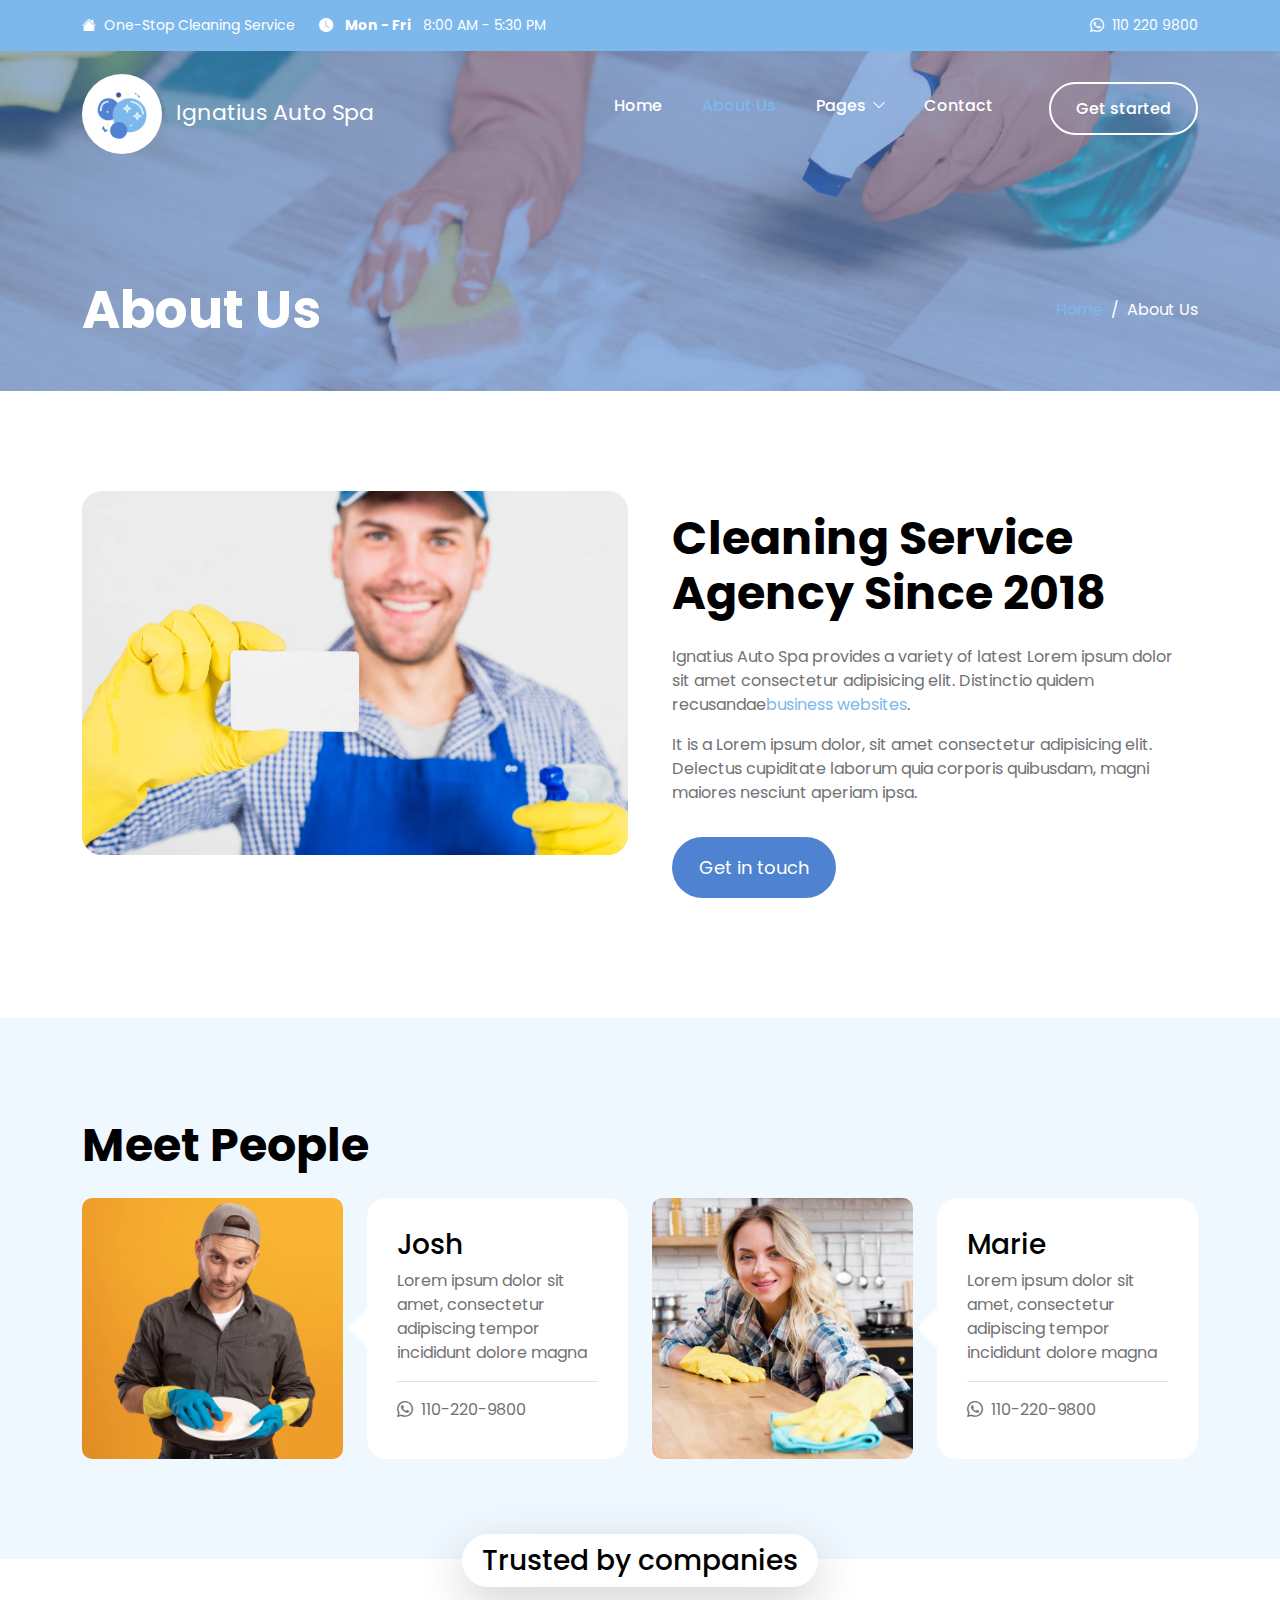
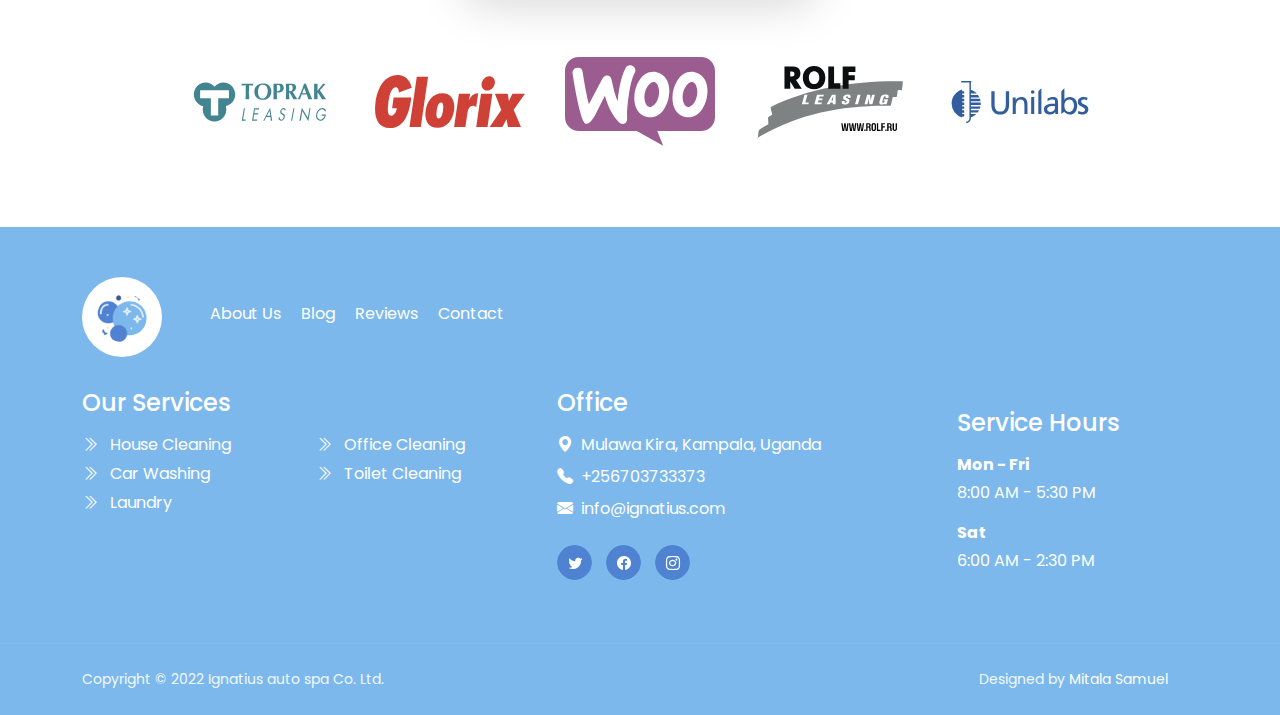
==== about.html @ b1fec324 "hello travor" ====
<!doctype html>
<html lang="en">
    <head>
        <meta charset="utf-8">
        <meta name="viewport" content="width=device-width, initial-scale=1">

        <meta name="description" content="">
        <meta name="author" content="">

        <title>About Us | Ignatius Auto Spa</title>

        <!-- CSS FILES -->        
        <link rel="preconnect" href="https://fonts.googleapis.com">
        
        <link rel="preconnect" href="https://fonts.gstatic.com" crossorigin>
        
        <link href="https://fonts.googleapis.com/css2?family=Poppins:ital,wght@0,400;0,500;0,700;1,400&display=swap" rel="stylesheet">

        <link href="css/bootstrap.min.css" rel="stylesheet">

        <link href="css/bootstrap-icons.css" rel="stylesheet">

        <link href="css/tooplate-clean-work.css" rel="stylesheet">
<!-- <--ignatius--> 
    </head>
    
    <body>

        <header class="site-header">
            <div class="container">
                <div class="row">
                    
                    <div class="col-lg-12 col-12 d-flex flex-wrap">
                        <p class="d-flex me-4 mb-0">
                            <i class="bi-house-fill me-2"></i>
                            One-Stop Cleaning Service
                        </p>

                        <p class="d-flex d-lg-block d-md-block d-none me-4 mb-0">
                            <i class="bi-clock-fill me-2"></i>
                            <strong class="me-2">Mon - Fri</strong> 8:00 AM - 5:30 PM
                        </p>

                        <p class="site-header-icon-wrap text-white d-flex mb-0 ms-auto">
                            <i class="site-header-icon bi-whatsapp me-2"></i>

                            <a href="tel: 110-220-9800" class="text-white">
                                110 220 9800
                            </a>
                        </p>
                    </div>

                </div>
            </div>
        </header>

        <nav class="navbar navbar-expand-lg">
            <div class="container">
                <a class="navbar-brand" href="index.html">
                    <img src="images/bubbles.png" class="logo img-fluid" alt="">

                    <span class="ms-2">Ignatius Auto Spa</span>
                </a>

                <button class="navbar-toggler" type="button" data-bs-toggle="collapse" data-bs-target="#navbarNav" aria-controls="navbarNav" aria-expanded="false" aria-label="Toggle navigation">
                    <span class="navbar-toggler-icon"></span>
                </button>

                <div class="collapse navbar-collapse" id="navbarNav">
                    <ul class="navbar-nav ms-auto">
                        <li class="nav-item">
                            <a class="nav-link" href="index.html">Home</a>
                        </li>

                        <li class="nav-item">
                            <a class="nav-link active" href="about.html">About Us</a>
                        </li>

                        <li class="nav-item dropdown">
                            <a class="nav-link dropdown-toggle" href="#section_5" id="navbarLightDropdownMenuLink" role="button" data-bs-toggle="dropdown" aria-expanded="false">Pages</a>

                            <ul class="dropdown-menu dropdown-menu-light" aria-labelledby="navbarLightDropdownMenuLink">
                                <li><a class="dropdown-item" href="services.html">Our Services</a></li>

                                <li><a class="dropdown-item" href="coming-soon.html">Coming Soon</a></li>

                                <li><a class="dropdown-item" href="page-404.html">Page 404</a></li>
                            </ul>
                        </li>

                        <li class="nav-item">
                            <a class="nav-link" href="contact.html">Contact</a>
                        </li>

                        <li class="nav-item ms-3">
                            <a class="nav-link custom-btn custom-border-btn custom-btn-bg-white btn" href="#">Get started</a>
                        </li>
                    </ul>
                </div>
            </div>
        </nav>

        <main>

            <section class="banner-section d-flex justify-content-center align-items-end">
                <div class="section-overlay"></div>

                <div class="container">
                    <div class="row">

                        <div class="col-lg-7 col-12">
                            <h1 class="text-white mb-lg-0">About Us</h1>
                        </div>

                        <div class="col-lg-4 col-12 d-flex justify-content-lg-end align-items-center ms-auto">
                            <nav aria-label="breadcrumb">
                                <ol class="breadcrumb justify-content-center">
                                    <li class="breadcrumb-item"><a href="index.html">Home</a></li>

                                    <li class="breadcrumb-item active" aria-current="page">About Us</li>
                                </ol>
                            </nav>
                        </div>

                    </div>
                </div>
            </section>
         

            <section class="section-padding">
                <div class="container">
                    <div class="row">

                        <div class="col-lg-6 col-12">
                            <img src="images/cleaning-concept-with-man-showing-business-card.jpg" class="featured-image img-fluid">
                        </div>

                        <div class="col-lg-6 col-12">
                            <div class="featured-block">
                                <h2 class="mb-4">Cleaning Service Agency Since 2018</h2>

                                <p>Ignatius Auto Spa provides a variety of latest Lorem ipsum dolor sit amet consectetur adipisicing elit. Distinctio quidem recusandae<a href="#">business websites</a>.</p>

                                <p>It is a Lorem ipsum dolor, sit amet consectetur adipisicing elit. Delectus cupiditate laborum quia corporis quibusdam, magni maiores nesciunt aperiam ipsa.</p>

                                <a class="custom-btn btn button button--atlas mt-3" href="contact.html">
                                    <span>Get in touch</span>
    
                                    <div class="marquee" aria-hidden="true">
                                        <div class="marquee__inner">
                                            <span>Get in touch</span>
                                            <span>Get in touch</span>
                                            <span>Get in touch</span>
                                            <span>Get in touch</span>
                                        </div>
                                    </div>
                                </a>
                            </div>
                        </div>

                    </div>
                </div>
            </section>


            <section class="team-section section-padding section-bg">
                <div class="container">
                    <div class="row">

                        <div class="col-lg-12 col-12">
                            <h2 class="mb-4">Meet People</h2>
                        </div>

                        <div class="col-lg-3 col-md-6 col-12 mb-lg-0 mb-md-5">
                            <img src="images/teams/young-cleaning-man-wearing-casual-clothes.jpg" class="team-image img-fluid">
                        </div>

                        <div class="col-lg-3 col-md-6 col-12 d-flex justify-content-lg-center mt-4 mt-lg-0 mt-md-0 mb-5 mb-lg-0">
                            <div class="team-info mx-auto mx-lg-0">
                                <h4 class="mb-2">Josh</h4>

                                <p>Lorem ipsum dolor sit amet, consectetur adipiscing tempor incididunt dolore magna</p>

                                <div class="border-top mt-3 pt-3">
                                    <p class="d-flex mb-0">
                                        <i class="bi-whatsapp me-2"></i>

                                        <a href="tel: 110-220-9800">
                                            110-220-9800
                                        </a>
                                    </p>
                                </div>
                            </div>
                        </div>

                        <div class="col-lg-3 col-md-6 col-12">
                            <img src="images/teams/happy-young-woman-wiping-kitchen-counter-wearing-yellow-gloves.jpg" class="team-image img-fluid">
                        </div>

                        <div class="col-lg-3 col-md-6 col-12 d-flex justify-content-lg-center mt-4 mt-lg-0 mt-md-0">
                            <div class="team-info mx-auto mx-lg-0">
                                <h4 class="mb-2">Marie</h4>

                                <p>Lorem ipsum dolor sit amet, consectetur adipiscing tempor incididunt dolore magna</p>

                                <div class="border-top mt-3 pt-3">
                                    <p class="d-flex mb-0">
                                        <i class="bi-whatsapp me-2"></i>

                                        <a href="tel: 110-220-9800">
                                            110-220-9800
                                        </a>
                                    </p>
                                </div>
                            </div>
                        </div>

                    </div>
                </div>
            </section>


            <section class="partners-section">
                <div class="container">
                    <div class="row justify-content-center align-items-center">

                        <div class="col-lg-12 col-12">
                            <h4 class="partners-section-title bg-white shadow-lg">Trusted by companies</h4>
                        </div>

                        <div class="col-lg-2 col-md-4 col-6">
                            <img src="images/partners/toprak-leasing.svg" class="partners-image img-fluid">
                        </div>

                        <div class="col-lg-2 col-md-4 col-6">
                            <img src="images/partners/glorix.svg" class="partners-image img-fluid">
                        </div>

                        <div class="col-lg-2 col-md-4 col-6">
                            <img src="images/partners/woocommerce.svg" class="partners-image img-fluid">
                        </div>

                        <div class="col-lg-2 col-md-4 col-6">
                            <img src="images/partners/rolf-leasing.svg" class="partners-image img-fluid">
                        </div>

                        <div class="col-lg-2 col-md-4 col-6">
                            <img src="images/partners/unilabs.svg" class="partners-image img-fluid">
                        </div>

                    </div>
                </div>
            </section>
        </main>
<footer class="site-footer">
    <div class="container">
        <div class="row">

            <div class="col-lg-12 col-12 d-flex align-items-center mb-4 pb-2">
                <div>
                    <img src="images/bubbles.png" class="logo img-fluid" alt="">
                </div>

                <ul class="footer-menu d-flex flex-wrap ms-5">
                    <li class="footer-menu-item"><a href="#" class="footer-menu-link">About Us</a></li>

                    <li class="footer-menu-item"><a href="#" class="footer-menu-link">Blog</a></li>

                    <li class="footer-menu-item"><a href="#" class="footer-menu-link">Reviews</a></li>

                    <li class="footer-menu-item"><a href="#" class="footer-menu-link">Contact</a></li>
                </ul>
            </div>

            <div class="col-lg-5 col-12 mb-4 mb-lg-0">
                <h5 class="site-footer-title mb-3">Our Services</h5>

                <ul class="footer-menu">
                    <li class="footer-menu-item">
                        <a href="#" class="footer-menu-link">
                            <i class="bi-chevron-double-right footer-menu-link-icon me-2"></i>
                            House Cleaning
                        </a>
                    </li>

                    <li class="footer-menu-item">
                        <a href="#" class="footer-menu-link">
                            <i class="bi-chevron-double-right footer-menu-link-icon me-2"></i>
                            Car Washing
                        </a>
                    </li>

                    <li class="footer-menu-item">
                        <a href="#" class="footer-menu-link">
                            <i class="bi-chevron-double-right footer-menu-link-icon me-2"></i>
                            Laundry
                        </a>
                    </li>

                    <li class="footer-menu-item">
                        <a href="#" class="footer-menu-link">
                            <i class="bi-chevron-double-right footer-menu-link-icon me-2"></i>
                            Office Cleaning
                        </a>
                    </li>

                    <li class="footer-menu-item">
                        <a href="#" class="footer-menu-link">
                            <i class="bi-chevron-double-right footer-menu-link-icon me-2"></i>
                            Toilet Cleaning
                        </a>
                    </li>
                </ul>
            </div>

            <div class="col-lg-4 col-md-6 col-12 mb-4 mb-lg-0 mb-md-0">
                <h5 class="site-footer-title mb-3">Office</h5>

                <p class="text-white d-flex mt-3 mb-2">
                    <i class="bi-geo-alt-fill me-2"></i>
                    Mulawa Kira, Kampala, Uganda
                </p>

                <p class="text-white d-flex mb-2">
                    <i class="bi-telephone-fill me-2"></i>

                    <a href="tel: +256703733373" class="site-footer-link">
                        +256703733373
                    </a>
                </p>

                <p class="text-white d-flex">
                    <i class="bi-envelope-fill me-2"></i>

                    <a href="mailto:info@company.com" class="site-footer-link">
                        info@ignatius.com
                    </a>
                </p>

                <ul class="social-icon mt-4">
                    <li class="social-icon-item">
                        <a href="#" class="social-icon-link button button--skoll">
                            <span></span>
                            <span class="bi-twitter"></span>
                        </a>
                    </li>

                    <li class="social-icon-item">
                        <a href="#" class="social-icon-link button button--skoll">
                            <span></span>
                            <span class="bi-facebook"></span>
                        </a>
                    </li>

                    <li class="social-icon-item">
                        <a href="#" class="social-icon-link button button--skoll">
                            <span></span>
                            <span class="bi-instagram"></span>
                        </a>
                    </li>
                </ul>
            </div>

            <div class="col-lg-3 col-md-6 col-6 mt-3 mt-lg-0 mt-md-0">
                <div class="featured-block">
                    <h5 class="text-white mb-3">Service Hours</h5>

                    <strong class="d-block text-white mb-1">Mon - Fri</strong>

                    <p class="text-white mb-3">8:00 AM - 5:30 PM</p>

                    <strong class="d-block text-white mb-1">Sat</strong>

                    <p class="text-white mb-0">6:00 AM - 2:30 PM</p>
                </div>
            </div>
        </div>
    </div>

    <div class="site-footer-bottom">
        <div class="container">
            <div class="row">

                <div class="col-lg-6 col-12">
                    <p class="copyright-text mb-0">Copyright © 2022 Ignatius auto spa Co. Ltd.</p>
                </div>

                <div class="col-lg-6 col-12 text-end">
                    <p class="copyright-text mb-0">
                        Designed by <a href="https://www.mitalasamuel.com" target="_parent">Mitala Samuel</a></p>
                </div>

            </div>
        </div>
    </div>
</footer>
        <!-- JAVASCRIPT FILES -->
        <script src="js/jquery.min.js"></script>
        <script src="js/bootstrap.min.js"></script>
        <script src="js/jquery.backstretch.min.js"></script>
        <script src="js/counter.js"></script>
        <script src="js/countdown.js"></script>
        <script src="js/init.js"></script>
        <script src="js/modernizr.js"></script>
        <script src="js/animated-headline.js"></script>
        <script src="js/custom.js"></script>

    </body>
</html>
---- css/tooplate-clean-work.css ----
:root {
  --white-color:                  #ffffff;
  --primary-color:                #7cb8eb;
  --secondary-color:              #4f83d1;
  --section-bg-color:             #f0f8ff;
  --custom-btn-bg-color:          #4f83d1;
  --custom-btn-bg-hover-color:    #7cb8eb;
  --dark-color:                   #000000;
  --p-color:                      #717275;
  --border-color:                 #e9eaeb;
  --link-hover-color:             #4f83d1;

  --body-font-family:             'Poppins', sans-serif;

  --h1-font-size:                 52px;
  --h2-font-size:                 46px;
  --h3-font-size:                 32px;
  --h4-font-size:                 28px;
  --h5-font-size:                 24px;
  --h6-font-size:                 22px;
  --p-font-size:                  16px;
  --btn-font-size:                18px;
  --copyright-font-size:          14px;

  --border-radius-large:          100px;
  --border-radius-medium:         20px;
  --border-radius-small:          10px;

  --font-weight-normal:           400;
  --font-weight-medium:           500;
  --font-weight-bold:             700;
}

body {
  background-color: var(--white-color);
  font-family: var(--body-font-family); 
}


/*---------------------------------------
  TYPOGRAPHY               
-----------------------------------------*/

h2,
h3,
h4,
h5,
h6 {
  color: var(--dark-color);
}

h1,
h2,
h3,
h4,
h5,
h6 {
  font-weight: var(--font-weight-medium);
}

h1 {
  font-size: var(--h1-font-size);
  font-weight: var(--font-weight-bold);
}

h2 {
  font-size: var(--h2-font-size);
  font-weight: var(--font-weight-bold);
}

h3 {
  font-size: var(--h3-font-size);
}

h4 {
  font-size: var(--h4-font-size);
}

h5 {
  font-size: var(--h5-font-size);
}

h6 {
  font-size: var(--h6-font-size);
}

p {
  color: var(--p-color);
  font-size: var(--p-font-size);
  font-weight: var(--font-weight-normal);
}

ul li {
  color: var(--p-color);
  font-size: var(--p-font-size);
  font-weight: var(--font-weight-normal);
}

a, 
button {
  touch-action: manipulation;
  transition: all 0.3s;
}

a {
  display: inline-block;
  color: var(--primary-color);
  text-decoration: none;
}

a:hover {
  color: var(--link-hover-color);
}

b,
strong {
  font-weight: var(--font-weight-bold);
}

.page-404-title {
  color: var(--secondary-color);
  font-size: 10rem;
}


/*---------------------------------------
  SECTION               
-----------------------------------------*/
.section-padding {
  padding-top: 100px;
  padding-bottom: 100px;
}

.section-bg {
  background-color: var(--section-bg-color);
}

.section-overlay {
  background-color: var(--secondary-color);
  position: absolute;
  top: 0;
  left: 0;
  pointer-events: none;
  width: 100%;
  height: 100%;
  opacity: 0.6;
}

.testimonial-section .section-overlay {
  opacity: 0.85;
}

.section-overlay + .container {
  position: relative;
}


/*---------------------------------------
  ANIMATED HEADLINE               
-----------------------------------------*/
.cd-words-wrapper {
  display: inline-block;
  position: relative;
  text-align: left;
}

.cd-words-wrapper b {
  color: #e5e50f;
  display: inline-block;
  position: absolute;
  white-space: nowrap;
  left: 0;
  top: 0;
}

.cd-words-wrapper b.is-visible {
  position: relative;
}

.no-js .cd-words-wrapper b {
  opacity: 0;
}

.no-js .cd-words-wrapper b.is-visible {
  opacity: 1;
}

.cd-headline.rotate-1 .cd-words-wrapper {
  -webkit-perspective: 300px;
  -moz-perspective: 300px;
  perspective: 300px;
}

.cd-headline.rotate-1 b {
  opacity: 0;
  -webkit-transform-origin: 50% 100%;
  -moz-transform-origin: 50% 100%;
  -ms-transform-origin: 50% 100%;
  -o-transform-origin: 50% 100%;
  transform-origin: 50% 100%;
  -webkit-transform: rotateX(180deg);
  -moz-transform: rotateX(180deg);
  -ms-transform: rotateX(180deg);
  -o-transform: rotateX(180deg);
  transform: rotateX(180deg);
}

.cd-headline.rotate-1 b.is-visible {
  opacity: 1;
  -webkit-transform: rotateX(0deg);
  -moz-transform: rotateX(0deg);
  -ms-transform: rotateX(0deg);
  -o-transform: rotateX(0deg);
  transform: rotateX(0deg);
  -webkit-animation: cd-rotate-1-in 1.2s;
  -moz-animation: cd-rotate-1-in 1.2s;
  animation: cd-rotate-1-in 1.2s;
}

.cd-headline.rotate-1 b.is-hidden {
  -webkit-transform: rotateX(180deg);
  -moz-transform: rotateX(180deg);
  -ms-transform: rotateX(180deg);
  -o-transform: rotateX(180deg);
  transform: rotateX(180deg);
  -webkit-animation: cd-rotate-1-out 1.2s;
  -moz-animation: cd-rotate-1-out 1.2s;
  animation: cd-rotate-1-out 1.2s;
}

@-webkit-keyframes cd-rotate-1-in {
  0% {
    -webkit-transform: rotateX(180deg);
    opacity: 0;
  }
  35% {
    -webkit-transform: rotateX(120deg);
    opacity: 0;
  }
  65% {
    opacity: 0;
  }
  100% {
    -webkit-transform: rotateX(360deg);
    opacity: 1;
  }
}

@-moz-keyframes cd-rotate-1-in {
  0% {
    -moz-transform: rotateX(180deg);
    opacity: 0;
  }
  35% {
    -moz-transform: rotateX(120deg);
    opacity: 0;
  }
  65% {
    opacity: 0;
  }
  100% {
    -moz-transform: rotateX(360deg);
    opacity: 1;
  }
}

@keyframes cd-rotate-1-in {
  0% {
    -webkit-transform: rotateX(180deg);
    -moz-transform: rotateX(180deg);
    -ms-transform: rotateX(180deg);
    -o-transform: rotateX(180deg);
    transform: rotateX(180deg);
    opacity: 0;
  }
  35% {
    -webkit-transform: rotateX(120deg);
    -moz-transform: rotateX(120deg);
    -ms-transform: rotateX(120deg);
    -o-transform: rotateX(120deg);
    transform: rotateX(120deg);
    opacity: 0;
  }
  65% {
    opacity: 0;
  }
  100% {
    -webkit-transform: rotateX(360deg);
    -moz-transform: rotateX(360deg);
    -ms-transform: rotateX(360deg);
    -o-transform: rotateX(360deg);
    transform: rotateX(360deg);
    opacity: 1;
  }
}

@-webkit-keyframes cd-rotate-1-out {
  0% {
    -webkit-transform: rotateX(0deg);
    opacity: 1;
  }
  35% {
    -webkit-transform: rotateX(-40deg);
    opacity: 1;
  }
  65% {
    opacity: 0;
  }
  100% {
    -webkit-transform: rotateX(180deg);
    opacity: 0;
  }
}

@-moz-keyframes cd-rotate-1-out {
  0% {
    -moz-transform: rotateX(0deg);
    opacity: 1;
  }
  35% {
    -moz-transform: rotateX(-40deg);
    opacity: 1;
  }
  65% {
    opacity: 0;
  }
  100% {
    -moz-transform: rotateX(180deg);
    opacity: 0;
  }
}

@keyframes cd-rotate-1-out {
  0% {
    -webkit-transform: rotateX(0deg);
    -moz-transform: rotateX(0deg);
    -ms-transform: rotateX(0deg);
    -o-transform: rotateX(0deg);
    transform: rotateX(0deg);
    opacity: 1;
  }
  35% {
    -webkit-transform: rotateX(-40deg);
    -moz-transform: rotateX(-40deg);
    -ms-transform: rotateX(-40deg);
    -o-transform: rotateX(-40deg);
    transform: rotateX(-40deg);
    opacity: 1;
  }
  65% {
    opacity: 0;
  }
  100% {
    -webkit-transform: rotateX(180deg);
    -moz-transform: rotateX(180deg);
    -ms-transform: rotateX(180deg);
    -o-transform: rotateX(180deg);
    transform: rotateX(180deg);
    opacity: 0;
  }
}


/*---------------------------------------
  CUSTOM LINK               
-----------------------------------------*/
.link {
  cursor: pointer;
  position: relative;
  white-space: nowrap;
}

.link::before,
.link::after {
  position: absolute;
  width: 100%;
  height: 1px;
  background: currentColor;
  top: 100%;
  left: 0;
  pointer-events: none;
}

.link::before {
  content: '';
}

.link--herse::before {
  display: none;
}

.link__graphic {
  position: absolute;
  top: 0;
  left: 0;
  pointer-events: none;
  fill: none;
  stroke: var(--dark-color);
  stroke-width: 1px;
}

.link__graphic--stroke path {
  stroke-dasharray: 1;
  stroke-dashoffset: 1;
}

.link:hover .link__graphic--stroke path {
  stroke-dashoffset: 0;
}

.link__graphic--arc {
  top: 73%;
  left: -23%;
}

.link__graphic--arc path {
  transition: stroke-dashoffset 0.4s cubic-bezier(0.7, 0, 0.3, 1);
}

.link:hover .link__graphic--arc path {
  transition-timing-function: cubic-bezier(0.8, 1, 0.7, 1);
  transition-duration: 0.3s;
}

.button {
  display: inline-block;
  position: relative;
}

.button::before,
.button::after {
  position: absolute;
  top: 0;
  left: 0;
  width: 100%;
  height: 100%;
}

.button--atlas > span {
  display: inline-block;
}

.button--atlas:hover > span {
  opacity: 0;
}

.marquee {
  position: absolute;
  top: 0;
  left: 0;
  width: 100%;
  overflow: hidden;
  pointer-events: none;
}

.marquee__inner {
  width: fit-content;
  display: flex;
  position: relative;
  --offset: 1rem;
  --move-initial: calc(-25% + var(--offset));
  --move-final: calc(-50% + var(--offset));
  transform: translate3d(var(--move-initial), 0, 0);
  animation: marquee 1s linear infinite;
  animation-play-state: paused;
  opacity: 0;
}

.button--atlas:hover .marquee__inner {
  animation-play-state: running;
  opacity: 1;
  transition-duration: 0.4s;
}

.marquee span {
  text-align: center;
  white-space: nowrap;
  font-style: italic;
  padding: 15px;
}

@keyframes marquee {
  0% {
    transform: translate3d(var(--move-initial), 0, 0);
  }

  100% {
    transform: translate3d(var(--move-final), 0, 0);
  }
}

.button--pan {
  overflow: hidden;
}

.button--pan span {
  position: relative;
}

.button--pan::before {
  content: '';
  transition: transform 0.3s cubic-bezier(0.7, 0, 0.2, 1);
}

.button--pan:hover::before {
  background: transparent;
  transform: translate3d(0,-100%,0);
}


/*---------------------------------------
  CUSTOM BLOCK               
-----------------------------------------*/
.custom-block-wrap {
  position: relative;
}

.custom-block-wrap .custom-block {
  position: absolute;
  bottom: 0;
  right: 0;
}

.custom-block {
  background-color: var(--primary-color);
  border-radius: var(--border-radius-small);
  padding: 35px;
}

.custom-block .custom-icon,
.custom-block a {
  color: var(--white-color);
}


/*---------------------------------------
  CUSTOM ICON COLOR               
-----------------------------------------*/
.custom-icon {
  color: var(--secondary-color);
}

.bi-star-fill {
  color: var(--custom-btn-bg-color);
}


/*---------------------------------------
  AVATAR IMAGE - TESTIMONIAL               
-----------------------------------------*/
.avatar-image {
  border-radius: var(--border-radius-large);
  width: 60px;
  height: 60px;
  object-fit: cover;
}


/*---------------------------------------
  CUSTOM BUTTON               
-----------------------------------------*/
.custom-btn {
  background: var(--custom-btn-bg-color);
  border: 2px solid transparent;
  border-radius: var(--border-radius-large);
  color: var(--white-color);
  font-size: var(--btn-font-size);
  font-weight: var(--font-weight-normal);
  line-height: normal;
  transition: all 0.3s;
  padding: 15px 25px;
}

.navbar-expand-lg .navbar-nav .nav-link.custom-btn {
  margin-top: 8px;
  margin-right: 0;
  padding: 12px 25px;
}

.custom-btn:hover {
  background: var(--custom-btn-bg-hover-color);
  color: var(--white-color);
}

.custom-border-btn {
  background: transparent;
  border: 2px solid var(--custom-btn-bg-color);
  color: var(--custom-btn-bg-color);
}

.navbar-expand-lg .navbar-nav .nav-link.custom-btn:hover,
.custom-border-btn:hover {
  background: var(--custom-btn-bg-hover-color);
  border-color: transparent;
  color: var(--white-color);
}

.custom-btn-bg-white {
  border-color: var(--white-color);
  color: var(--white-color);
}


/*---------------------------------------
  NAVIGATION              
-----------------------------------------*/
.navbar {
  background: transparent;
  position: absolute;
  top: 49px;
  right: 0;
  left: 0;
  z-index: 9;
  padding-top: 20px;
  padding-bottom: 20px;
}

.navbar-brand,
.navbar-brand:hover {
  color: var(--white-color);
  font-size: var(--h6-font-size);
  font-weight: var(--font-weight-light);
}

.logo {
  background-color: var(--white-color);
  border-radius: var(--border-radius-large);
  width: 80px;
  height: 80px;
  padding: 15px;
}

.navbar-expand-lg .navbar-nav .nav-link {
  margin: 20px;
  padding: 0;
}

.navbar-nav .nav-link {
  display: inline-block;
  color: var(--white-color);
  font-size: var(--p-font-size);
  font-weight: var(--font-weight-medium);
  position: relative;
  padding-top: 15px;
  padding-bottom: 15px;
}

.navbar-nav .nav-link.active, 
.navbar-nav .nav-link:hover {
  background: transparent;
  color: var(--primary-color);
}

.dropdown-menu {
  background: var(--white-color);
  box-shadow: 0 1rem 3rem rgba(0,0,0,.175);
  border: 0;
  display: inherit;
  opacity: 0;
  min-width: 9rem;
  margin-top: 20px;
  padding: 13px 0 10px 0;
  transition: all 0.3s;
  pointer-events: none;
}

.dropdown-menu::before {
  content: "";
  width: 0;
  height: 0;
  border-left: 20px solid transparent;
  border-right: 20px solid transparent;
  border-bottom: 15px solid var(--white-color);
  position: absolute;
  top: -10px;
  left: 10px;
}

.dropdown-item {
  display: inline-block;
  color: var(--p-bg-color);
  font-size: var(--menu-font-size);
  font-weight: var(--font-weight-medium);
  position: relative;
  padding-top: 0;
  padding-bottom: 7px;
}

.dropdown-item.active, 
.dropdown-item:active,
.dropdown-item:focus, 
.dropdown-item:hover {
  background: transparent;
  color: var(--primary-color);
}

.dropdown-toggle::after {
  content: "\f282";
  display: inline-block;
  font-family: bootstrap-icons !important;
  font-size: var(--copyright-font-size);
  font-style: normal;
  font-weight: normal !important;
  font-variant: normal;
  text-transform: none;
  line-height: 1;
  vertical-align: -.125em;
  -webkit-font-smoothing: antialiased;
  -moz-osx-font-smoothing: grayscale;
  position: relative;
  left: 2px;
  border: 0;
}

@media screen and (min-width: 992px) {
  .dropdown:hover .dropdown-menu {
    opacity: 1;
    margin-top: 0;
    pointer-events: auto;
  }
}

.navbar-toggler {
  border: 0;
  padding: 0;
  cursor: pointer;
  margin: 0;
  width: 30px;
  height: 35px;
  outline: none;
}

.navbar-toggler:focus {
  outline: none;
  box-shadow: none;
}

.navbar-toggler[aria-expanded="true"] .navbar-toggler-icon {
  background: transparent;
}

.navbar-toggler[aria-expanded="true"] .navbar-toggler-icon:before,
.navbar-toggler[aria-expanded="true"] .navbar-toggler-icon:after {
  transition: top 300ms 50ms ease, -webkit-transform 300ms 350ms ease;
  transition: top 300ms 50ms ease, transform 300ms 350ms ease;
  transition: top 300ms 50ms ease, transform 300ms 350ms ease, -webkit-transform 300ms 350ms ease;
  top: 0;
}

.navbar-toggler[aria-expanded="true"] .navbar-toggler-icon:before {
  transform: rotate(45deg);
}

.navbar-toggler[aria-expanded="true"] .navbar-toggler-icon:after {
  transform: rotate(-45deg);
}

.navbar-toggler .navbar-toggler-icon {
  background: var(--dark-color);
  transition: background 10ms 300ms ease;
  display: block;
  width: 30px;
  height: 2px;
  position: relative;
}

.navbar-toggler .navbar-toggler-icon:before,
.navbar-toggler .navbar-toggler-icon:after {
  transition: top 300ms 350ms ease, -webkit-transform 300ms 50ms ease;
  transition: top 300ms 350ms ease, transform 300ms 50ms ease;
  transition: top 300ms 350ms ease, transform 300ms 50ms ease, -webkit-transform 300ms 50ms ease;
  position: absolute;
  right: 0;
  left: 0;
  background: var(--dark-color);
  width: 30px;
  height: 2px;
  content: '';
}

.navbar-toggler .navbar-toggler-icon::before {
  top: -8px;
}

.navbar-toggler .navbar-toggler-icon::after {
  top: 8px;
}


/*---------------------------------------
  SITE HEADER              
-----------------------------------------*/
.site-header {
  background: var(--primary-color);
  position: relative;
  z-index: 22;
  padding-top: 15px;
  padding-bottom: 15px;
}

.site-header p,
.site-header p a,
.site-header .social-icon-link {
  color: var(--white-color);
  font-size: var(--copyright-font-size);
}

.site-header .social-icon {
  text-align: right;
}

.site-header .social-icon-link {
  background: transparent;
  width: inherit;
  height: inherit;
  line-height: inherit;
  margin-right: 15px;
}

.site-header-icon {
  display: inline-block;
}


/*---------------------------------------
  HERO        
-----------------------------------------*/
.hero-section {
  position: relative;
  overflow: hidden;
  padding-top: 100px;
  padding-bottom: 100px;
  min-height: 680px;
}

.hero-section .container {
  position: relative;
  z-index: 2;
}

.hero-section svg {
  position: absolute;
  bottom: -50px;
  right: 0;
  left: 0;
  pointer-events: none;
}

@media screen and (min-width: 991px) {
  .hero-section-full-height {
    height: 85vh;
  }
}


/*---------------------------------------
  INTRO        
-----------------------------------------*/
.intro-section {
  padding-top: 50px;
}


/*---------------------------------------
  BANNER        
-----------------------------------------*/
.banner-section {
  background-image: url('../images/high-angle-woman-cleaning-floors.jpg');
  background-repeat: no-repeat;
  background-position: center;
  background-size: cover;
  position: relative;
  overflow: hidden;
  min-height: 340px;
  padding-top: 100px;
  padding-bottom: 50px;
}

.banner-section .breadcrumb {
  margin-bottom: 0;
}

.breadcrumb-item+.breadcrumb-item::before,
.breadcrumb-item.active {
  color: var(--white-color);
}


/*---------------------------------------
  COUNTDOWN              
-----------------------------------------*/
.countdown-section {
  position: relative;
}

.countdown-section-title {
  position: absolute;
  top: 0;
  right: 0;
  bottom: 0;
}

.countdown {
  text-align: center;
  padding-left: 0;
}

.countdown-item {
  list-style: none;
  flex: 0 0 13%;
  margin: 15px;
}

.countdown-text {
  background: var(--section-bg-color);
  border-radius: 6px;
  color: var(--secondary-color);
  font-size: var(--p-font-size);
  position: relative;
  padding: 4px 8px;
}

.countdown-text::before {
  content: "";
  display: block;
  margin: auto;
  width: 0;
  height: 0;
  border-bottom: 5px solid var(--section-bg-color);
  border-right: 5px solid transparent;
  border-left: 5px solid transparent;
  position: absolute;
  top: -5px;
  right: 0;
  left: 0;
}


/*---------------------------------------
  FEATURED              
-----------------------------------------*/
.featured-image {
  border-radius: var(--border-radius-medium);
}

.featured-block {
  padding: 20px;
}


/*---------------------------------------
  ABOUT              
-----------------------------------------*/
.about-image,
.gallery-image {
  border-radius: var(--border-radius-medium);
}

.team-info {
  background: var(--white-color);
  border-radius: var(--border-radius-medium);
  position: relative;
  padding: 30px;
}

.team-info p {
  margin-bottom: 0;
}

.team-info::before {
  content: "";
  display: block;
  margin: auto;
  width: 0;
  height: 0;
  border-right: 20px solid var(--white-color);
  border-top: 20px solid transparent;
  border-bottom: 20px solid transparent;
  position: absolute;
  left: -20px;
  top: 0;
  bottom: 0;
}

.gallery-image {
  transition: all 0.3s;
}

.gallery-image:hover {
  transform: scale(1.02);
}


/*---------------------------------------
  SERVICES              
-----------------------------------------*/
.services-thumb {
  background-color: var(--white-color);
  border-radius: var(--border-radius-small);
  position: relative;
  overflow: hidden;
  margin-bottom: 24px;
  padding: 30px;
}

.services-thumb.section-bg {
  background: var(--section-bg-color);
}

.services-detail-section .services-image {
  aspect-ratio: 0;
}

.services-image-wrap {
  border-radius: var(--border-radius-small);
  position: relative;
  overflow: hidden;
}

.services-image-wrap:hover .services-image-hover {
  opacity: 1;
}

.services-title-link {
  display: block;
}

.services-image,
.team-image {
  border-radius: var(--border-radius-small);
  display: block;
  aspect-ratio: 1;
  object-fit: cover;
  transition: all 0.5s;
}

.services-image-hover {
  position: absolute;
  top: 0;
  right: 0;
  bottom: 0;
  left: 0;
  opacity: 0;
}

.services-icon-wrap {
  background: var(--secondary-color);
  color: var(--white-color);
  font-size: var(--h3-font-size);
  position: absolute;
  bottom: 0;
  right: 0;
  left: 0;
  transition: opacity 0.5s;
  padding: 8px 12px;
}

.services-icon-wrap .button--skoll {
  width: 100%;
  height: 100%;
}


/*---------------------------------------
  TESTIMONIAL              
-----------------------------------------*/
.testimonial-section {
  background-image: url('../images/coffe-shop-with-wooden-walls-unfocused.jpg');
  background-repeat: no-repeat;
  background-position: center;
  background-size: cover;
  position: relative;
}

.testimonial-section .featured-block {
  background-color: var(--primary-color);
  border-radius: var(--border-radius-medium);
  margin-bottom: 24px;
  padding: 30px;
}

.testimonial-section .featured-block h4,
.testimonial-section .featured-block p {
  color: var(--white-color);
}



/*---------------------------------------
  PARTNERS              
-----------------------------------------*/
.partners-section {
  text-align: center;
  padding-top: 25px;
  padding-bottom: 50px;
}

.partners-section-title {
  border-radius: var(--border-radius-large);
  display: inline-block;
  position: relative;
  bottom: 50px;
  margin-bottom: -50px;
  padding: 10px 20px;
}

.partners-image {
  display: block;
  width: 150px;
  margin: auto;
  transition: all 0.3s;
}

.partners-image:hover {
  transform: scale(1.05);
}


/*---------------------------------------
  COUNTER NUMBERS              
-----------------------------------------*/
.counter-thumb {
  margin: 20px;
  margin-top: 0;
}

.counter-number {
  color: var(--secondary-color);
  display: block;
}

.counter-number,
.counter-number-text {
  color: var(--secondary-color);
  font-size: var(--h1-font-size);
  font-weight: var(--font-weight-bold);
  line-height: normal;
}


/*---------------------------------------
  CONTACT               
-----------------------------------------*/
.contact-section {
  background: var(--white-color);
}

.contact-form {
  background: var(--section-bg-color);
  border-radius: var(--border-radius-small);
  padding: 40px;
}

.contact-info {
  background: var(--white-color);
  border-radius: var(--border-radius-medium);
  display: inline-block;
  margin-top: 20px;
  padding: 40px;
}

.team-info a,
.contact-info h5,
.contact-info h5 a {
  color: var(--p-color);
}

.team-info a:hover,
.contact-info h5 a:hover {
  color: var(--link-hover-color);
}


/*---------------------------------------
  CUSTOM FORM               
-----------------------------------------*/
.custom-form .form-control,
.input-group-file {
  color: var(--p-color);
  margin-bottom: 24px;
  padding-top: 13px;
  padding-bottom: 13px;
  outline: none;
}

.custom-form .form-control:hover,
.custom-form .form-control:focus {
  border-color: var(--secondary-color);
}

.custom-form label {
  margin-bottom: 10px;
}

.custom-form .form-check-group {
  margin-bottom: 20px;
}

.donate-form .form-check-group-donation-frequency {
  padding-right: 0;
}

.form-check-group-donation-frequency + .form-check-group-donation-frequency {
  padding-right: 12px;
  padding-left: 0;
}

.form-check-group-donation-frequency .form-check-label {
  font-weight: var(--font-weight-medium);
}

#DonationFrequencyOne {
  border-top-right-radius: 0;
  border-bottom-right-radius: 0;
}

#DonationFrequencyMonthly {
  border-top-left-radius: 0;
  border-bottom-left-radius: 0;
}

.custom-form .form-check-radio {
  position: relative;
  height: 100%;
  padding-left: 0;
}

.custom-form .input-group-text {
  background: var(--secondary-color);
  border: 0;
  color: var(--white-color);
}

.custom-form .form-check-radio .form-check-label {
  position: absolute;
  top: 50%;
  left: 50%;
  transform: translate(-50%, -50%);
  text-align: center;
}

.form-check-radio .form-check-input[type=radio] {
  background-color: var(--section-bg-color);
  border-radius: .25rem;
  border: 0;
  box-shadow: none;
  outline: none;
  width: 100%;
  margin-top: 0;
  margin-left: 0;
  padding: 25px 50px;
  transition: all 0.3s;
}

.form-check-radio .form-check-input:checked[type=radio] {
  background-image: none;
}

.form-check-radio .form-check-input:checked[type=radio] + .form-check-label,
.form-check-radio .form-check-input:hover + .form-check-label,
.form-check-radio .form-check-input:checked + .form-check-label {
  color: var(--white-color);
}

.form-check-radio .form-check-input:hover,
.form-check-radio .form-check-input:checked {
  background-color: var(--secondary-color);
  border-color: var(--white-color);
}

.input-group-file {
  border-radius: .25rem;
  padding: 13px .75rem;
}

.input-group-file input[type=file] {
  width: 0.1px;
  height: 0.1px;
  opacity: 0;
  overflow: hidden;
  position: absolute;
  z-index: -1;
  padding: 0;
}

.input-group-file .input-group-text {
  background: transparent;
  color: inherit;
  margin-bottom: 0;
  padding: 0;
}

.custom-form button[type="submit"] {
  background: var(--custom-btn-bg-color);
  border: none;
  border-radius: var(--border-radius-large);
  color: var(--white-color);
  font-size: var(--p-font-size);
  font-weight: var(--font-weight-medium);
  transition: all 0.3s;
  margin-bottom: 0;
}

.custom-form button[type="submit"]:hover,
.custom-form button[type="submit"]:focus {
  background: var(--custom-btn-bg-hover-color);
  border-color: transparent;
}

.consulting-form {
  background: var(--white-color);
  border-radius: var(--border-radius-medium);
  position: relative;
  overflow: hidden;
  padding: 45px;
}

.consulting-form-header .form-icon {
  font-size: var(--h2-font-size);
  color: var(--white-color);
}


/*---------------------------------------
  SITE FOOTER              
-----------------------------------------*/
.site-footer {
  background-color: var(--primary-color);
  padding-top: 50px;
}

.site-footer-bottom {
  border-top: 1px solid #7fbcf0;
  position: relative;
  z-index: 2;
  margin-top: 50px;
  padding-top: 25px;
  padding-bottom: 25px;
}

.site-footer .logo {
  background-color: var(--white-color);
  border-radius: var(--border-radius-large);
  width: 80px;
  height: 80px;
  object-fit: cover;
  padding: 15px;
}

.site-footer-title,
.site-footer-link {
  color: var(--white-color);
}

.copyright-text {
  color: var(--section-bg-color);
  font-size: var(--copyright-font-size);
  margin-right: 30px;
}

.site-footer .custom-btn {
  font-size: var(--copyright-font-size);
}

.site-footer .custom-btn:hover {
  background: var(--primary-color);
}

.site-footer-bottom a {
	color: var(--white-color);
}

.site-footer-bottom a:hover {
	color: var(--link-hover-color);
}


/*---------------------------------------
  FOOTER MENU               
-----------------------------------------*/
.footer-menu {
  column-count: 2;
  margin: 0;
  padding: 0;
}

.footer-menu-item {
  list-style: none;
  display: block;
}

.footer-menu-link {
  font-size: var(--p-font-size);
  color: var(--white-color);
  display: inline-block;
  vertical-align: middle;
  margin-right: 20px;
  margin-bottom: 5px;
}


/*---------------------------------------
  SOCIAL ICON               
-----------------------------------------*/
.social-icon {
  margin: 0;
  padding: 0;
}

.social-icon-item {
  list-style: none;
  display: inline-block;
  vertical-align: top;
}

.social-icon-link {
  background: #7fbcf0;
  border-radius: var(--border-radius-large);
  color: var(--white-color);
  font-size: var(--copyright-font-size);
  display: block;
  margin-right: 10px;
  text-align: center;
  width: 35px;
  height: 35px;
  line-height: 36px;
}

.social-icon-link:hover {
  background: var(--primary-color);
  color: var(--white-color);
}

.button--skoll {
  overflow: hidden;
  border-radius: 50%;
  color: var(--white-color);
  width: 35px;
  height: 35px;
}

.button--skoll span {
  display: block;
  position: relative;
}

.button--skoll > span {
  overflow: hidden;
}

.button--skoll:hover > span > span {
  animation: MoveUpInitial 0.2s forwards, MoveUpEnd 0.2s forwards 0.2s;
}

.button--skoll::before {
  content: '';
  background: var(--custom-btn-bg-color);
  width: 100%;
  height: 0;
  padding-bottom: 100%;
  border-radius: 50%;
  transform: translate3d(0,0,0);
  transition: transform 0.3s;
  transition-timing-function: cubic-bezier(0.7, 0, 0.2, 1);
}

.button--skoll:hover::before {
  transform: translate3d(0,100%,0);
}


/*---------------------------------------
  RESPONSIVE STYLES               
-----------------------------------------*/
@media screen and (min-width: 1600px) {
  .intro-section {
    padding-top: 0;
  }
}

@media screen and (max-width: 991px) {
  h1 {
    font-size: 42px;
  }

  h2 {
    font-size: 36px;
  }

  h3 {
    font-size: 32px;
  }

  h4 {
    font-size: 28px;
  }

  h5 {
    font-size: 20px;
  }

  h6 {
    font-size: 18px;
  }

  .section-padding {
    padding-top: 50px;
    padding-bottom: 50px;
  }

  .team-section {
    padding-bottom: 80px;
  }

  .navbar {
    background-color: var(--white-color);
    padding-top: 5px;
    padding-bottom: 5px;
  }

  .navbar-brand,
  .navbar-brand:hover {
    color: var(--primary-color);
  }

  .navbar-nav .nav-link {
    color: var(--p-color);
  }

  .navbar-expand-lg .navbar-nav {
    padding-bottom: 30px;
  }

  .navbar-expand-lg .navbar-nav .nav-link {
    margin: 8px 20px;
  }

  .navbar-expand-lg .navbar-nav .nav-link.custom-btn {
    background-color: var(--custom-btn-bg-color);
    color: var(--white-color);
    margin-left: 0;
  }

  .navbar-nav .dropdown-menu {
    position: relative;
    left: 20px;
    opacity: 1;
    pointer-events: auto;
    max-width: 100px;
    margin-top: 10px;
    margin-bottom: 15px;
  }

  .custom-block-wrap .custom-block {
    right: 12px;
  }

  .site-footer {
    padding-top: 50px;
  }

  .copyright-text-wrap {
    justify-content: center;
  }

  .site-footer-bottom {
    text-align: center;
    margin-top: 50px;
  }

  .site-footer-bottom .footer-menu {
    margin-top: 10px;
    margin-bottom: 10px;
  }
}

@media screen and (max-width: 767px) {

  .custom-btn {
    font-size: 14px;
    padding: 10px 20px;
  }

  .hero-section svg {
    bottom: 0;
  }

  .team-info::before {
    border-top: 0;
    border-bottom: 20px solid var(--white-color);
    border-left: 20px solid transparent;
    border-right: 20px solid transparent;
    top: -20px;
    bottom: auto;
    right: 0;
    left: 0;
  }
}

@media screen and (max-width: 480px) {
  h1 {
    font-size: 40px;
  }

  h2 {
    font-size: 28px;
  }

  h3 {
    font-size: 26px;
  }

  h4 {
    font-size: 22px;
  }

  h5 {
    font-size: 20px;
  }
}
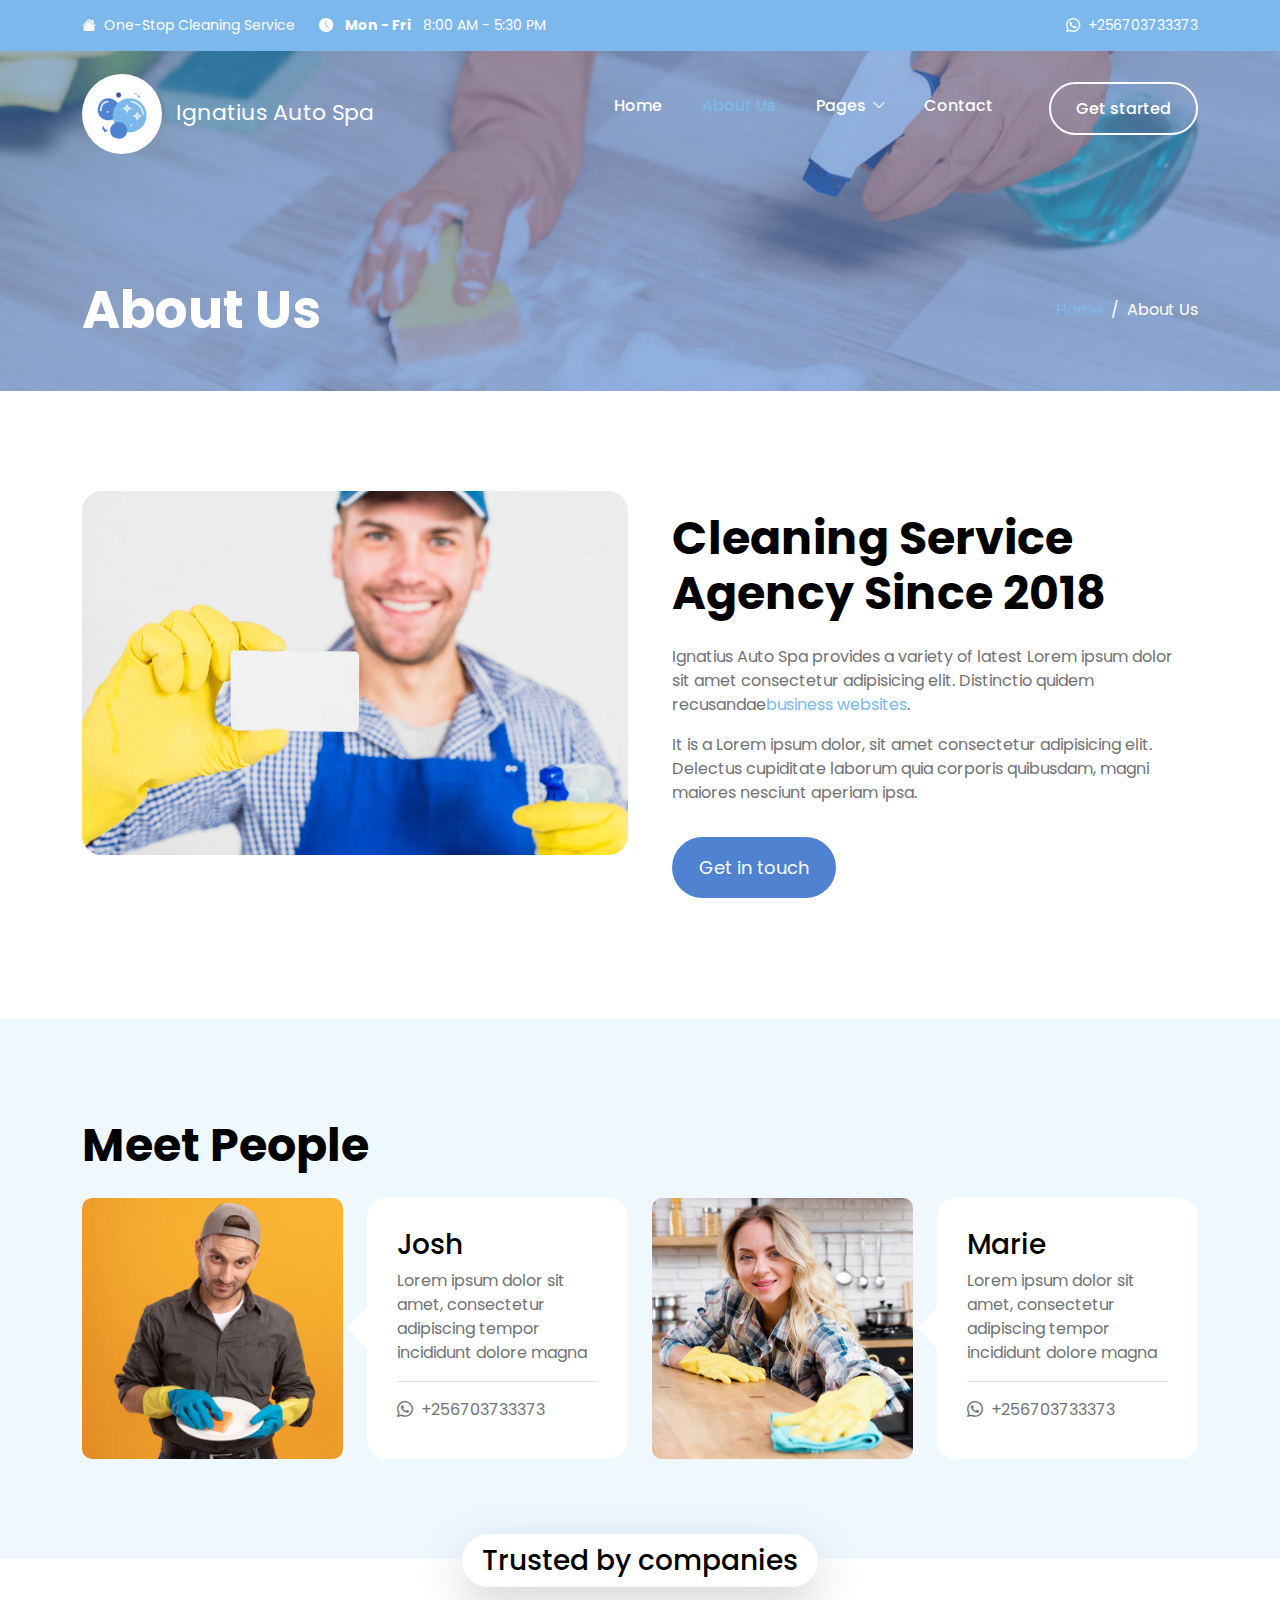
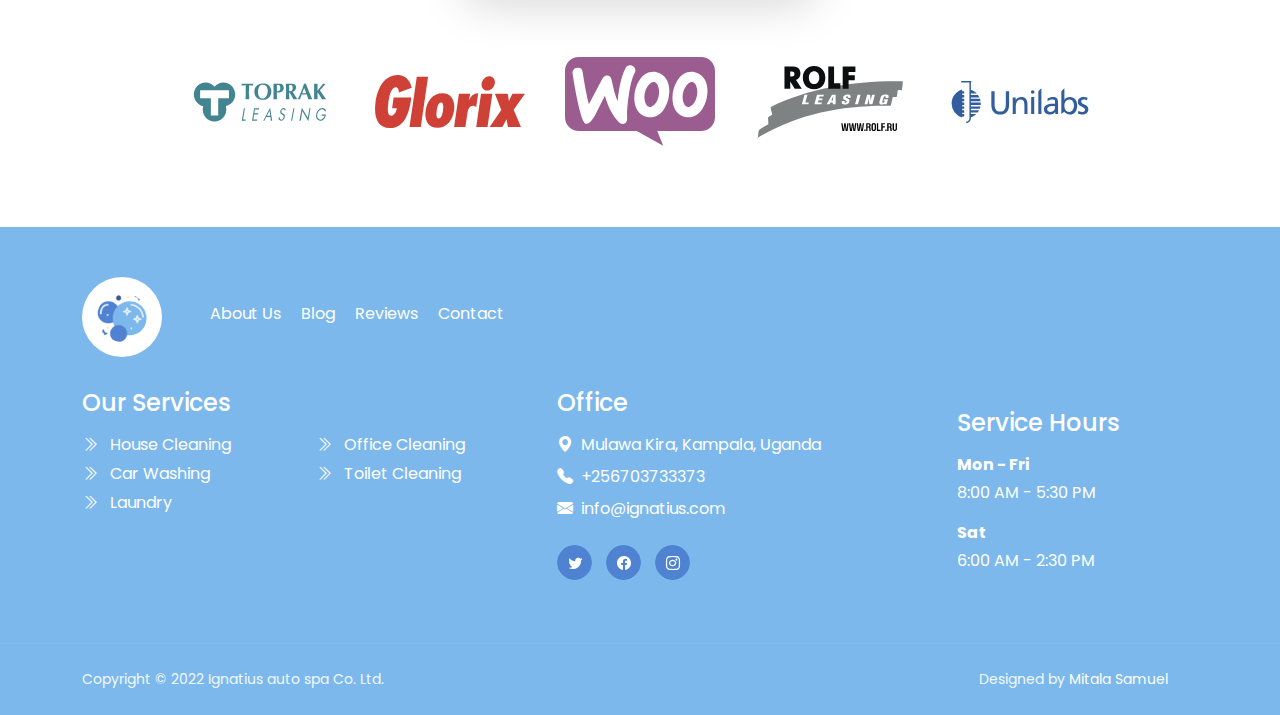
==== commit e53ca5ed: "hello travor" ====
--- a/about.html
+++ b/about.html
@@ -44,8 +44,8 @@
                         <p class="site-header-icon-wrap text-white d-flex mb-0 ms-auto">
                             <i class="site-header-icon bi-whatsapp me-2"></i>
 
-                            <a href="tel: 110-220-9800" class="text-white">
-                                110 220 9800
+                            <a href="tel: +256703733373" class="text-white">
+                                +256703733373
                             </a>
                         </p>
                     </div>
@@ -185,8 +185,8 @@
                                     <p class="d-flex mb-0">
                                         <i class="bi-whatsapp me-2"></i>
 
-                                        <a href="tel: 110-220-9800">
-                                            110-220-9800
+                                        <a href="tel: +256703733373">
+                                            +256703733373
                                         </a>
                                     </p>
                                 </div>
@@ -207,8 +207,8 @@
                                     <p class="d-flex mb-0">
                                         <i class="bi-whatsapp me-2"></i>
 
-                                        <a href="tel: 110-220-9800">
-                                            110-220-9800
+                                        <a href="tel: +256703733373">
+                                            +256703733373
                                         </a>
                                     </p>
                                 </div>
